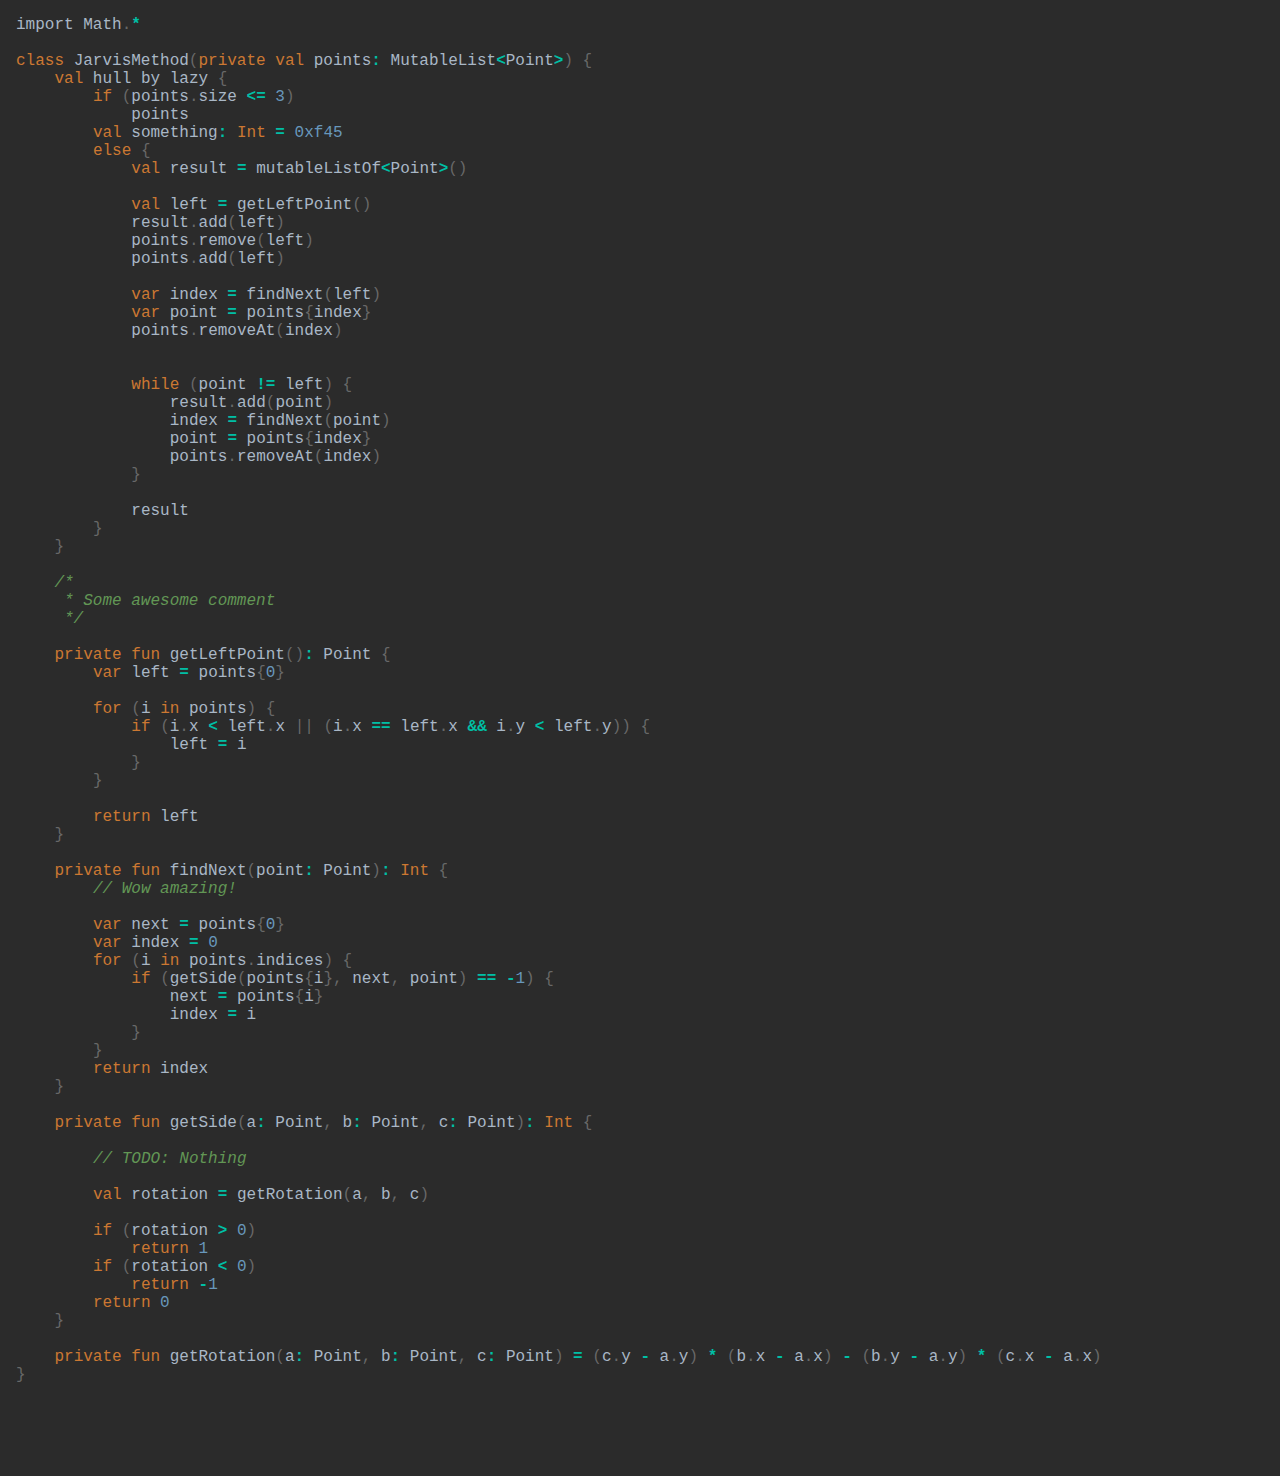
==== Lab 1/src/main/resources/index.html @ a45c6728 "Update html builder" ====
<html xmlns="http://www.w3.org/1999/xhtml"><head><title>Reporting Page</title><link rel="stylesheet" href="style.css"></link></head><body><span class="identifier">import</span><span class="whitespace"> </span><span class="identifier">Math</span><span class="separator">.</span><span class="operator">*</span><span class="whitespace">
</span><span class="whitespace">
</span><span class="keyword">class</span><span class="whitespace"> </span><span class="identifier">JarvisMethod</span><span class="separator">(</span><span class="keyword">private</span><span class="whitespace"> </span><span class="keyword">val</span><span class="whitespace"> </span><span class="identifier">points</span><span class="operator">:</span><span class="whitespace"> </span><span class="identifier">MutableList</span><span class="operator"><</span><span class="identifier">Point</span><span class="operator">></span><span class="separator">)</span><span class="whitespace"> </span><span class="separator">{</span><span class="whitespace">
</span><span class="whitespace"> </span><span class="whitespace"> </span><span class="whitespace"> </span><span class="whitespace"> </span><span class="keyword">val</span><span class="whitespace"> </span><span class="identifier">hull</span><span class="whitespace"> </span><span class="identifier">by</span><span class="whitespace"> </span><span class="identifier">lazy</span><span class="whitespace"> </span><span class="separator">{</span><span class="whitespace">
</span><span class="whitespace"> </span><span class="whitespace"> </span><span class="whitespace"> </span><span class="whitespace"> </span><span class="whitespace"> </span><span class="whitespace"> </span><span class="whitespace"> </span><span class="whitespace"> </span><span class="keyword">if</span><span class="whitespace"> </span><span class="separator">(</span><span class="identifier">points</span><span class="separator">.</span><span class="identifier">size</span><span class="whitespace"> </span><span class="operator"><=</span><span class="whitespace"> </span><span class="int_literal">3</span><span class="separator">)</span><span class="whitespace">
</span><span class="whitespace"> </span><span class="whitespace"> </span><span class="whitespace"> </span><span class="whitespace"> </span><span class="whitespace"> </span><span class="whitespace"> </span><span class="whitespace"> </span><span class="whitespace"> </span><span class="whitespace"> </span><span class="whitespace"> </span><span class="whitespace"> </span><span class="whitespace"> </span><span class="identifier">points</span><span class="whitespace">
</span><span class="whitespace"> </span><span class="whitespace"> </span><span class="whitespace"> </span><span class="whitespace"> </span><span class="whitespace"> </span><span class="whitespace"> </span><span class="whitespace"> </span><span class="whitespace"> </span><span class="keyword">val</span><span class="whitespace"> </span><span class="identifier">something</span><span class="operator">:</span><span class="whitespace"> </span><span class="keyword">Int</span><span class="whitespace"> </span><span class="operator">=</span><span class="whitespace"> </span><span class="int_literal">0xf45</span><span class="whitespace">
</span><span class="whitespace"> </span><span class="whitespace"> </span><span class="whitespace"> </span><span class="whitespace"> </span><span class="whitespace"> </span><span class="whitespace"> </span><span class="whitespace"> </span><span class="whitespace"> </span><span class="keyword">else</span><span class="whitespace"> </span><span class="separator">{</span><span class="whitespace">
</span><span class="whitespace"> </span><span class="whitespace"> </span><span class="whitespace"> </span><span class="whitespace"> </span><span class="whitespace"> </span><span class="whitespace"> </span><span class="whitespace"> </span><span class="whitespace"> </span><span class="whitespace"> </span><span class="whitespace"> </span><span class="whitespace"> </span><span class="whitespace"> </span><span class="keyword">val</span><span class="whitespace"> </span><span class="identifier">result</span><span class="whitespace"> </span><span class="operator">=</span><span class="whitespace"> </span><span class="identifier">mutableListOf</span><span class="operator"><</span><span class="identifier">Point</span><span class="operator">></span><span class="separator">(</span><span class="separator">)</span><span class="whitespace">
</span><span class="whitespace">
</span><span class="whitespace"> </span><span class="whitespace"> </span><span class="whitespace"> </span><span class="whitespace"> </span><span class="whitespace"> </span><span class="whitespace"> </span><span class="whitespace"> </span><span class="whitespace"> </span><span class="whitespace"> </span><span class="whitespace"> </span><span class="whitespace"> </span><span class="whitespace"> </span><span class="keyword">val</span><span class="whitespace"> </span><span class="identifier">left</span><span class="whitespace"> </span><span class="operator">=</span><span class="whitespace"> </span><span class="identifier">getLeftPoint</span><span class="separator">(</span><span class="separator">)</span><span class="whitespace">
</span><span class="whitespace"> </span><span class="whitespace"> </span><span class="whitespace"> </span><span class="whitespace"> </span><span class="whitespace"> </span><span class="whitespace"> </span><span class="whitespace"> </span><span class="whitespace"> </span><span class="whitespace"> </span><span class="whitespace"> </span><span class="whitespace"> </span><span class="whitespace"> </span><span class="identifier">result</span><span class="separator">.</span><span class="identifier">add</span><span class="separator">(</span><span class="identifier">left</span><span class="separator">)</span><span class="whitespace">
</span><span class="whitespace"> </span><span class="whitespace"> </span><span class="whitespace"> </span><span class="whitespace"> </span><span class="whitespace"> </span><span class="whitespace"> </span><span class="whitespace"> </span><span class="whitespace"> </span><span class="whitespace"> </span><span class="whitespace"> </span><span class="whitespace"> </span><span class="whitespace"> </span><span class="identifier">points</span><span class="separator">.</span><span class="identifier">remove</span><span class="separator">(</span><span class="identifier">left</span><span class="separator">)</span><span class="whitespace">
</span><span class="whitespace"> </span><span class="whitespace"> </span><span class="whitespace"> </span><span class="whitespace"> </span><span class="whitespace"> </span><span class="whitespace"> </span><span class="whitespace"> </span><span class="whitespace"> </span><span class="whitespace"> </span><span class="whitespace"> </span><span class="whitespace"> </span><span class="whitespace"> </span><span class="identifier">points</span><span class="separator">.</span><span class="identifier">add</span><span class="separator">(</span><span class="identifier">left</span><span class="separator">)</span><span class="whitespace">
</span><span class="whitespace">
</span><span class="whitespace"> </span><span class="whitespace"> </span><span class="whitespace"> </span><span class="whitespace"> </span><span class="whitespace"> </span><span class="whitespace"> </span><span class="whitespace"> </span><span class="whitespace"> </span><span class="whitespace"> </span><span class="whitespace"> </span><span class="whitespace"> </span><span class="whitespace"> </span><span class="keyword">var</span><span class="whitespace"> </span><span class="identifier">index</span><span class="whitespace"> </span><span class="operator">=</span><span class="whitespace"> </span><span class="identifier">findNext</span><span class="separator">(</span><span class="identifier">left</span><span class="separator">)</span><span class="whitespace">
</span><span class="whitespace"> </span><span class="whitespace"> </span><span class="whitespace"> </span><span class="whitespace"> </span><span class="whitespace"> </span><span class="whitespace"> </span><span class="whitespace"> </span><span class="whitespace"> </span><span class="whitespace"> </span><span class="whitespace"> </span><span class="whitespace"> </span><span class="whitespace"> </span><span class="keyword">var</span><span class="whitespace"> </span><span class="identifier">point</span><span class="whitespace"> </span><span class="operator">=</span><span class="whitespace"> </span><span class="identifier">points</span><span class="separator">{</span><span class="identifier">index</span><span class="separator">}</span><span class="whitespace">
</span><span class="whitespace"> </span><span class="whitespace"> </span><span class="whitespace"> </span><span class="whitespace"> </span><span class="whitespace"> </span><span class="whitespace"> </span><span class="whitespace"> </span><span class="whitespace"> </span><span class="whitespace"> </span><span class="whitespace"> </span><span class="whitespace"> </span><span class="whitespace"> </span><span class="identifier">points</span><span class="separator">.</span><span class="identifier">removeAt</span><span class="separator">(</span><span class="identifier">index</span><span class="separator">)</span><span class="whitespace">
</span><span class="whitespace">
</span><span class="whitespace">
</span><span class="whitespace"> </span><span class="whitespace"> </span><span class="whitespace"> </span><span class="whitespace"> </span><span class="whitespace"> </span><span class="whitespace"> </span><span class="whitespace"> </span><span class="whitespace"> </span><span class="whitespace"> </span><span class="whitespace"> </span><span class="whitespace"> </span><span class="whitespace"> </span><span class="keyword">while</span><span class="whitespace"> </span><span class="separator">(</span><span class="identifier">point</span><span class="whitespace"> </span><span class="operator">!=</span><span class="whitespace"> </span><span class="identifier">left</span><span class="separator">)</span><span class="whitespace"> </span><span class="separator">{</span><span class="whitespace">
</span><span class="whitespace"> </span><span class="whitespace"> </span><span class="whitespace"> </span><span class="whitespace"> </span><span class="whitespace"> </span><span class="whitespace"> </span><span class="whitespace"> </span><span class="whitespace"> </span><span class="whitespace"> </span><span class="whitespace"> </span><span class="whitespace"> </span><span class="whitespace"> </span><span class="whitespace"> </span><span class="whitespace"> </span><span class="whitespace"> </span><span class="whitespace"> </span><span class="identifier">result</span><span class="separator">.</span><span class="identifier">add</span><span class="separator">(</span><span class="identifier">point</span><span class="separator">)</span><span class="whitespace">
</span><span class="whitespace"> </span><span class="whitespace"> </span><span class="whitespace"> </span><span class="whitespace"> </span><span class="whitespace"> </span><span class="whitespace"> </span><span class="whitespace"> </span><span class="whitespace"> </span><span class="whitespace"> </span><span class="whitespace"> </span><span class="whitespace"> </span><span class="whitespace"> </span><span class="whitespace"> </span><span class="whitespace"> </span><span class="whitespace"> </span><span class="whitespace"> </span><span class="identifier">index</span><span class="whitespace"> </span><span class="operator">=</span><span class="whitespace"> </span><span class="identifier">findNext</span><span class="separator">(</span><span class="identifier">point</span><span class="separator">)</span><span class="whitespace">
</span><span class="whitespace"> </span><span class="whitespace"> </span><span class="whitespace"> </span><span class="whitespace"> </span><span class="whitespace"> </span><span class="whitespace"> </span><span class="whitespace"> </span><span class="whitespace"> </span><span class="whitespace"> </span><span class="whitespace"> </span><span class="whitespace"> </span><span class="whitespace"> </span><span class="whitespace"> </span><span class="whitespace"> </span><span class="whitespace"> </span><span class="whitespace"> </span><span class="identifier">point</span><span class="whitespace"> </span><span class="operator">=</span><span class="whitespace"> </span><span class="identifier">points</span><span class="separator">{</span><span class="identifier">index</span><span class="separator">}</span><span class="whitespace">
</span><span class="whitespace"> </span><span class="whitespace"> </span><span class="whitespace"> </span><span class="whitespace"> </span><span class="whitespace"> </span><span class="whitespace"> </span><span class="whitespace"> </span><span class="whitespace"> </span><span class="whitespace"> </span><span class="whitespace"> </span><span class="whitespace"> </span><span class="whitespace"> </span><span class="whitespace"> </span><span class="whitespace"> </span><span class="whitespace"> </span><span class="whitespace"> </span><span class="identifier">points</span><span class="separator">.</span><span class="identifier">removeAt</span><span class="separator">(</span><span class="identifier">index</span><span class="separator">)</span><span class="whitespace">
</span><span class="whitespace"> </span><span class="whitespace"> </span><span class="whitespace"> </span><span class="whitespace"> </span><span class="whitespace"> </span><span class="whitespace"> </span><span class="whitespace"> </span><span class="whitespace"> </span><span class="whitespace"> </span><span class="whitespace"> </span><span class="whitespace"> </span><span class="whitespace"> </span><span class="separator">}</span><span class="whitespace">
</span><span class="whitespace">
</span><span class="whitespace"> </span><span class="whitespace"> </span><span class="whitespace"> </span><span class="whitespace"> </span><span class="whitespace"> </span><span class="whitespace"> </span><span class="whitespace"> </span><span class="whitespace"> </span><span class="whitespace"> </span><span class="whitespace"> </span><span class="whitespace"> </span><span class="whitespace"> </span><span class="identifier">result</span><span class="whitespace">
</span><span class="whitespace"> </span><span class="whitespace"> </span><span class="whitespace"> </span><span class="whitespace"> </span><span class="whitespace"> </span><span class="whitespace"> </span><span class="whitespace"> </span><span class="whitespace"> </span><span class="separator">}</span><span class="whitespace">
</span><span class="whitespace"> </span><span class="whitespace"> </span><span class="whitespace"> </span><span class="whitespace"> </span><span class="separator">}</span><span class="whitespace">
</span><span class="whitespace">
</span><span class="whitespace"> </span><span class="whitespace"> </span><span class="whitespace"> </span><span class="whitespace"> </span><span class="comment">/*
     * Some awesome comment
     */</span><span class="whitespace">
</span><span class="whitespace">
</span><span class="whitespace"> </span><span class="whitespace"> </span><span class="whitespace"> </span><span class="whitespace"> </span><span class="keyword">private</span><span class="whitespace"> </span><span class="keyword">fun</span><span class="whitespace"> </span><span class="identifier">getLeftPoint</span><span class="separator">(</span><span class="separator">)</span><span class="operator">:</span><span class="whitespace"> </span><span class="identifier">Point</span><span class="whitespace"> </span><span class="separator">{</span><span class="whitespace">
</span><span class="whitespace"> </span><span class="whitespace"> </span><span class="whitespace"> </span><span class="whitespace"> </span><span class="whitespace"> </span><span class="whitespace"> </span><span class="whitespace"> </span><span class="whitespace"> </span><span class="keyword">var</span><span class="whitespace"> </span><span class="identifier">left</span><span class="whitespace"> </span><span class="operator">=</span><span class="whitespace"> </span><span class="identifier">points</span><span class="separator">{</span><span class="int_literal">0</span><span class="separator">}</span><span class="whitespace">
</span><span class="whitespace">
</span><span class="whitespace"> </span><span class="whitespace"> </span><span class="whitespace"> </span><span class="whitespace"> </span><span class="whitespace"> </span><span class="whitespace"> </span><span class="whitespace"> </span><span class="whitespace"> </span><span class="keyword">for</span><span class="whitespace"> </span><span class="separator">(</span><span class="identifier">i</span><span class="whitespace"> </span><span class="keyword">in</span><span class="whitespace"> </span><span class="identifier">points</span><span class="separator">)</span><span class="whitespace"> </span><span class="separator">{</span><span class="whitespace">
</span><span class="whitespace"> </span><span class="whitespace"> </span><span class="whitespace"> </span><span class="whitespace"> </span><span class="whitespace"> </span><span class="whitespace"> </span><span class="whitespace"> </span><span class="whitespace"> </span><span class="whitespace"> </span><span class="whitespace"> </span><span class="whitespace"> </span><span class="whitespace"> </span><span class="keyword">if</span><span class="whitespace"> </span><span class="separator">(</span><span class="identifier">i</span><span class="separator">.</span><span class="identifier">x</span><span class="whitespace"> </span><span class="operator"><</span><span class="whitespace"> </span><span class="identifier">left</span><span class="separator">.</span><span class="identifier">x</span><span class="whitespace"> </span><span class="separator">||</span><span class="whitespace"> </span><span class="separator">(</span><span class="identifier">i</span><span class="separator">.</span><span class="identifier">x</span><span class="whitespace"> </span><span class="operator">==</span><span class="whitespace"> </span><span class="identifier">left</span><span class="separator">.</span><span class="identifier">x</span><span class="whitespace"> </span><span class="operator">&&</span><span class="whitespace"> </span><span class="identifier">i</span><span class="separator">.</span><span class="identifier">y</span><span class="whitespace"> </span><span class="operator"><</span><span class="whitespace"> </span><span class="identifier">left</span><span class="separator">.</span><span class="identifier">y</span><span class="separator">)</span><span class="separator">)</span><span class="whitespace"> </span><span class="separator">{</span><span class="whitespace">
</span><span class="whitespace"> </span><span class="whitespace"> </span><span class="whitespace"> </span><span class="whitespace"> </span><span class="whitespace"> </span><span class="whitespace"> </span><span class="whitespace"> </span><span class="whitespace"> </span><span class="whitespace"> </span><span class="whitespace"> </span><span class="whitespace"> </span><span class="whitespace"> </span><span class="whitespace"> </span><span class="whitespace"> </span><span class="whitespace"> </span><span class="whitespace"> </span><span class="identifier">left</span><span class="whitespace"> </span><span class="operator">=</span><span class="whitespace"> </span><span class="identifier">i</span><span class="whitespace">
</span><span class="whitespace"> </span><span class="whitespace"> </span><span class="whitespace"> </span><span class="whitespace"> </span><span class="whitespace"> </span><span class="whitespace"> </span><span class="whitespace"> </span><span class="whitespace"> </span><span class="whitespace"> </span><span class="whitespace"> </span><span class="whitespace"> </span><span class="whitespace"> </span><span class="separator">}</span><span class="whitespace">
</span><span class="whitespace"> </span><span class="whitespace"> </span><span class="whitespace"> </span><span class="whitespace"> </span><span class="whitespace"> </span><span class="whitespace"> </span><span class="whitespace"> </span><span class="whitespace"> </span><span class="separator">}</span><span class="whitespace">
</span><span class="whitespace">
</span><span class="whitespace"> </span><span class="whitespace"> </span><span class="whitespace"> </span><span class="whitespace"> </span><span class="whitespace"> </span><span class="whitespace"> </span><span class="whitespace"> </span><span class="whitespace"> </span><span class="keyword">return</span><span class="whitespace"> </span><span class="identifier">left</span><span class="whitespace">
</span><span class="whitespace"> </span><span class="whitespace"> </span><span class="whitespace"> </span><span class="whitespace"> </span><span class="separator">}</span><span class="whitespace">
</span><span class="whitespace">
</span><span class="whitespace"> </span><span class="whitespace"> </span><span class="whitespace"> </span><span class="whitespace"> </span><span class="keyword">private</span><span class="whitespace"> </span><span class="keyword">fun</span><span class="whitespace"> </span><span class="identifier">findNext</span><span class="separator">(</span><span class="identifier">point</span><span class="operator">:</span><span class="whitespace"> </span><span class="identifier">Point</span><span class="separator">)</span><span class="operator">:</span><span class="whitespace"> </span><span class="keyword">Int</span><span class="whitespace"> </span><span class="separator">{</span><span class="whitespace">
</span><span class="whitespace"> </span><span class="whitespace"> </span><span class="whitespace"> </span><span class="whitespace"> </span><span class="whitespace"> </span><span class="whitespace"> </span><span class="whitespace"> </span><span class="whitespace"> </span><span class="comment">// Wow amazing!</span><span class="whitespace">
</span><span class="whitespace">
</span><span class="whitespace"> </span><span class="whitespace"> </span><span class="whitespace"> </span><span class="whitespace"> </span><span class="whitespace"> </span><span class="whitespace"> </span><span class="whitespace"> </span><span class="whitespace"> </span><span class="keyword">var</span><span class="whitespace"> </span><span class="identifier">next</span><span class="whitespace"> </span><span class="operator">=</span><span class="whitespace"> </span><span class="identifier">points</span><span class="separator">{</span><span class="int_literal">0</span><span class="separator">}</span><span class="whitespace">
</span><span class="whitespace"> </span><span class="whitespace"> </span><span class="whitespace"> </span><span class="whitespace"> </span><span class="whitespace"> </span><span class="whitespace"> </span><span class="whitespace"> </span><span class="whitespace"> </span><span class="keyword">var</span><span class="whitespace"> </span><span class="identifier">index</span><span class="whitespace"> </span><span class="operator">=</span><span class="whitespace"> </span><span class="int_literal">0</span><span class="whitespace">
</span><span class="whitespace"> </span><span class="whitespace"> </span><span class="whitespace"> </span><span class="whitespace"> </span><span class="whitespace"> </span><span class="whitespace"> </span><span class="whitespace"> </span><span class="whitespace"> </span><span class="keyword">for</span><span class="whitespace"> </span><span class="separator">(</span><span class="identifier">i</span><span class="whitespace"> </span><span class="keyword">in</span><span class="whitespace"> </span><span class="identifier">points</span><span class="separator">.</span><span class="identifier">indices</span><span class="separator">)</span><span class="whitespace"> </span><span class="separator">{</span><span class="whitespace">
</span><span class="whitespace"> </span><span class="whitespace"> </span><span class="whitespace"> </span><span class="whitespace"> </span><span class="whitespace"> </span><span class="whitespace"> </span><span class="whitespace"> </span><span class="whitespace"> </span><span class="whitespace"> </span><span class="whitespace"> </span><span class="whitespace"> </span><span class="whitespace"> </span><span class="keyword">if</span><span class="whitespace"> </span><span class="separator">(</span><span class="identifier">getSide</span><span class="separator">(</span><span class="identifier">points</span><span class="separator">{</span><span class="identifier">i</span><span class="separator">}</span><span class="separator">,</span><span class="whitespace"> </span><span class="identifier">next</span><span class="separator">,</span><span class="whitespace"> </span><span class="identifier">point</span><span class="separator">)</span><span class="whitespace"> </span><span class="operator">==</span><span class="whitespace"> </span><span class="operator">-</span><span class="int_literal">1</span><span class="separator">)</span><span class="whitespace"> </span><span class="separator">{</span><span class="whitespace">
</span><span class="whitespace"> </span><span class="whitespace"> </span><span class="whitespace"> </span><span class="whitespace"> </span><span class="whitespace"> </span><span class="whitespace"> </span><span class="whitespace"> </span><span class="whitespace"> </span><span class="whitespace"> </span><span class="whitespace"> </span><span class="whitespace"> </span><span class="whitespace"> </span><span class="whitespace"> </span><span class="whitespace"> </span><span class="whitespace"> </span><span class="whitespace"> </span><span class="identifier">next</span><span class="whitespace"> </span><span class="operator">=</span><span class="whitespace"> </span><span class="identifier">points</span><span class="separator">{</span><span class="identifier">i</span><span class="separator">}</span><span class="whitespace">
</span><span class="whitespace"> </span><span class="whitespace"> </span><span class="whitespace"> </span><span class="whitespace"> </span><span class="whitespace"> </span><span class="whitespace"> </span><span class="whitespace"> </span><span class="whitespace"> </span><span class="whitespace"> </span><span class="whitespace"> </span><span class="whitespace"> </span><span class="whitespace"> </span><span class="whitespace"> </span><span class="whitespace"> </span><span class="whitespace"> </span><span class="whitespace"> </span><span class="identifier">index</span><span class="whitespace"> </span><span class="operator">=</span><span class="whitespace"> </span><span class="identifier">i</span><span class="whitespace">
</span><span class="whitespace"> </span><span class="whitespace"> </span><span class="whitespace"> </span><span class="whitespace"> </span><span class="whitespace"> </span><span class="whitespace"> </span><span class="whitespace"> </span><span class="whitespace"> </span><span class="whitespace"> </span><span class="whitespace"> </span><span class="whitespace"> </span><span class="whitespace"> </span><span class="separator">}</span><span class="whitespace">
</span><span class="whitespace"> </span><span class="whitespace"> </span><span class="whitespace"> </span><span class="whitespace"> </span><span class="whitespace"> </span><span class="whitespace"> </span><span class="whitespace"> </span><span class="whitespace"> </span><span class="separator">}</span><span class="whitespace">
</span><span class="whitespace"> </span><span class="whitespace"> </span><span class="whitespace"> </span><span class="whitespace"> </span><span class="whitespace"> </span><span class="whitespace"> </span><span class="whitespace"> </span><span class="whitespace"> </span><span class="keyword">return</span><span class="whitespace"> </span><span class="identifier">index</span><span class="whitespace">
</span><span class="whitespace"> </span><span class="whitespace"> </span><span class="whitespace"> </span><span class="whitespace"> </span><span class="separator">}</span><span class="whitespace">
</span><span class="whitespace">
</span><span class="whitespace"> </span><span class="whitespace"> </span><span class="whitespace"> </span><span class="whitespace"> </span><span class="keyword">private</span><span class="whitespace"> </span><span class="keyword">fun</span><span class="whitespace"> </span><span class="identifier">getSide</span><span class="separator">(</span><span class="identifier">a</span><span class="operator">:</span><span class="whitespace"> </span><span class="identifier">Point</span><span class="separator">,</span><span class="whitespace"> </span><span class="identifier">b</span><span class="operator">:</span><span class="whitespace"> </span><span class="identifier">Point</span><span class="separator">,</span><span class="whitespace"> </span><span class="identifier">c</span><span class="operator">:</span><span class="whitespace"> </span><span class="identifier">Point</span><span class="separator">)</span><span class="operator">:</span><span class="whitespace"> </span><span class="keyword">Int</span><span class="whitespace"> </span><span class="separator">{</span><span class="whitespace">
</span><span class="whitespace">
</span><span class="whitespace"> </span><span class="whitespace"> </span><span class="whitespace"> </span><span class="whitespace"> </span><span class="whitespace"> </span><span class="whitespace"> </span><span class="whitespace"> </span><span class="whitespace"> </span><span class="comment">// TODO: Nothing</span><span class="whitespace">
</span><span class="whitespace">
</span><span class="whitespace"> </span><span class="whitespace"> </span><span class="whitespace"> </span><span class="whitespace"> </span><span class="whitespace"> </span><span class="whitespace"> </span><span class="whitespace"> </span><span class="whitespace"> </span><span class="keyword">val</span><span class="whitespace"> </span><span class="identifier">rotation</span><span class="whitespace"> </span><span class="operator">=</span><span class="whitespace"> </span><span class="identifier">getRotation</span><span class="separator">(</span><span class="identifier">a</span><span class="separator">,</span><span class="whitespace"> </span><span class="identifier">b</span><span class="separator">,</span><span class="whitespace"> </span><span class="identifier">c</span><span class="separator">)</span><span class="whitespace">
</span><span class="whitespace">
</span><span class="whitespace"> </span><span class="whitespace"> </span><span class="whitespace"> </span><span class="whitespace"> </span><span class="whitespace"> </span><span class="whitespace"> </span><span class="whitespace"> </span><span class="whitespace"> </span><span class="keyword">if</span><span class="whitespace"> </span><span class="separator">(</span><span class="identifier">rotation</span><span class="whitespace"> </span><span class="operator">></span><span class="whitespace"> </span><span class="int_literal">0</span><span class="separator">)</span><span class="whitespace">
</span><span class="whitespace"> </span><span class="whitespace"> </span><span class="whitespace"> </span><span class="whitespace"> </span><span class="whitespace"> </span><span class="whitespace"> </span><span class="whitespace"> </span><span class="whitespace"> </span><span class="whitespace"> </span><span class="whitespace"> </span><span class="whitespace"> </span><span class="whitespace"> </span><span class="keyword">return</span><span class="whitespace"> </span><span class="int_literal">1</span><span class="whitespace">
</span><span class="whitespace"> </span><span class="whitespace"> </span><span class="whitespace"> </span><span class="whitespace"> </span><span class="whitespace"> </span><span class="whitespace"> </span><span class="whitespace"> </span><span class="whitespace"> </span><span class="keyword">if</span><span class="whitespace"> </span><span class="separator">(</span><span class="identifier">rotation</span><span class="whitespace"> </span><span class="operator"><</span><span class="whitespace"> </span><span class="int_literal">0</span><span class="separator">)</span><span class="whitespace">
</span><span class="whitespace"> </span><span class="whitespace"> </span><span class="whitespace"> </span><span class="whitespace"> </span><span class="whitespace"> </span><span class="whitespace"> </span><span class="whitespace"> </span><span class="whitespace"> </span><span class="whitespace"> </span><span class="whitespace"> </span><span class="whitespace"> </span><span class="whitespace"> </span><span class="keyword">return</span><span class="whitespace"> </span><span class="operator">-</span><span class="int_literal">1</span><span class="whitespace">
</span><span class="whitespace"> </span><span class="whitespace"> </span><span class="whitespace"> </span><span class="whitespace"> </span><span class="whitespace"> </span><span class="whitespace"> </span><span class="whitespace"> </span><span class="whitespace"> </span><span class="keyword">return</span><span class="whitespace"> </span><span class="int_literal">0</span><span class="whitespace">
</span><span class="whitespace"> </span><span class="whitespace"> </span><span class="whitespace"> </span><span class="whitespace"> </span><span class="separator">}</span><span class="whitespace">
</span><span class="whitespace">
</span><span class="whitespace"> </span><span class="whitespace"> </span><span class="whitespace"> </span><span class="whitespace"> </span><span class="keyword">private</span><span class="whitespace"> </span><span class="keyword">fun</span><span class="whitespace"> </span><span class="identifier">getRotation</span><span class="separator">(</span><span class="identifier">a</span><span class="operator">:</span><span class="whitespace"> </span><span class="identifier">Point</span><span class="separator">,</span><span class="whitespace"> </span><span class="identifier">b</span><span class="operator">:</span><span class="whitespace"> </span><span class="identifier">Point</span><span class="separator">,</span><span class="whitespace"> </span><span class="identifier">c</span><span class="operator">:</span><span class="whitespace"> </span><span class="identifier">Point</span><span class="separator">)</span><span class="whitespace"> </span><span class="operator">=</span><span class="whitespace"> </span><span class="separator">(</span><span class="identifier">c</span><span class="separator">.</span><span class="identifier">y</span><span class="whitespace"> </span><span class="operator">-</span><span class="whitespace"> </span><span class="identifier">a</span><span class="separator">.</span><span class="identifier">y</span><span class="separator">)</span><span class="whitespace"> </span><span class="operator">*</span><span class="whitespace"> </span><span class="separator">(</span><span class="identifier">b</span><span class="separator">.</span><span class="identifier">x</span><span class="whitespace"> </span><span class="operator">-</span><span class="whitespace"> </span><span class="identifier">a</span><span class="separator">.</span><span class="identifier">x</span><span class="separator">)</span><span class="whitespace"> </span><span class="operator">-</span><span class="whitespace"> </span><span class="separator">(</span><span class="identifier">b</span><span class="separator">.</span><span class="identifier">y</span><span class="whitespace"> </span><span class="operator">-</span><span class="whitespace"> </span><span class="identifier">a</span><span class="separator">.</span><span class="identifier">y</span><span class="separator">)</span><span class="whitespace"> </span><span class="operator">*</span><span class="whitespace"> </span><span class="separator">(</span><span class="identifier">c</span><span class="separator">.</span><span class="identifier">x</span><span class="whitespace"> </span><span class="operator">-</span><span class="whitespace"> </span><span class="identifier">a</span><span class="separator">.</span><span class="identifier">x</span><span class="separator">)</span><span class="whitespace">
</span><span class="separator">}</span><span class="whitespace"> </span></body></html>
---- Lab 1/src/main/resources/style.css ----
body {
    margin: 0;
    background-color: #2B2B2B;
    font-family: "JetBrains Mono", monospace;
    white-space: pre-wrap;
    padding: 16px;
}

.comment {
    color: #629755;
    font-style: italic;
}

.identifier {
    color: #A9B7C6;
}

.operator {
    color: #00BFA5;
    font-weight: bold;
}

.separator {
    color: rgba(158, 158, 158, 0.54);
}

.int_literal, .float_literal, .char_literal, .string_literal, .boolean_literal, .null_literal {
    color: #6897BB;
}

.keyword {
    color: #CC7832;
}

.error {
    color: red;
    text-decoration: underline;
}
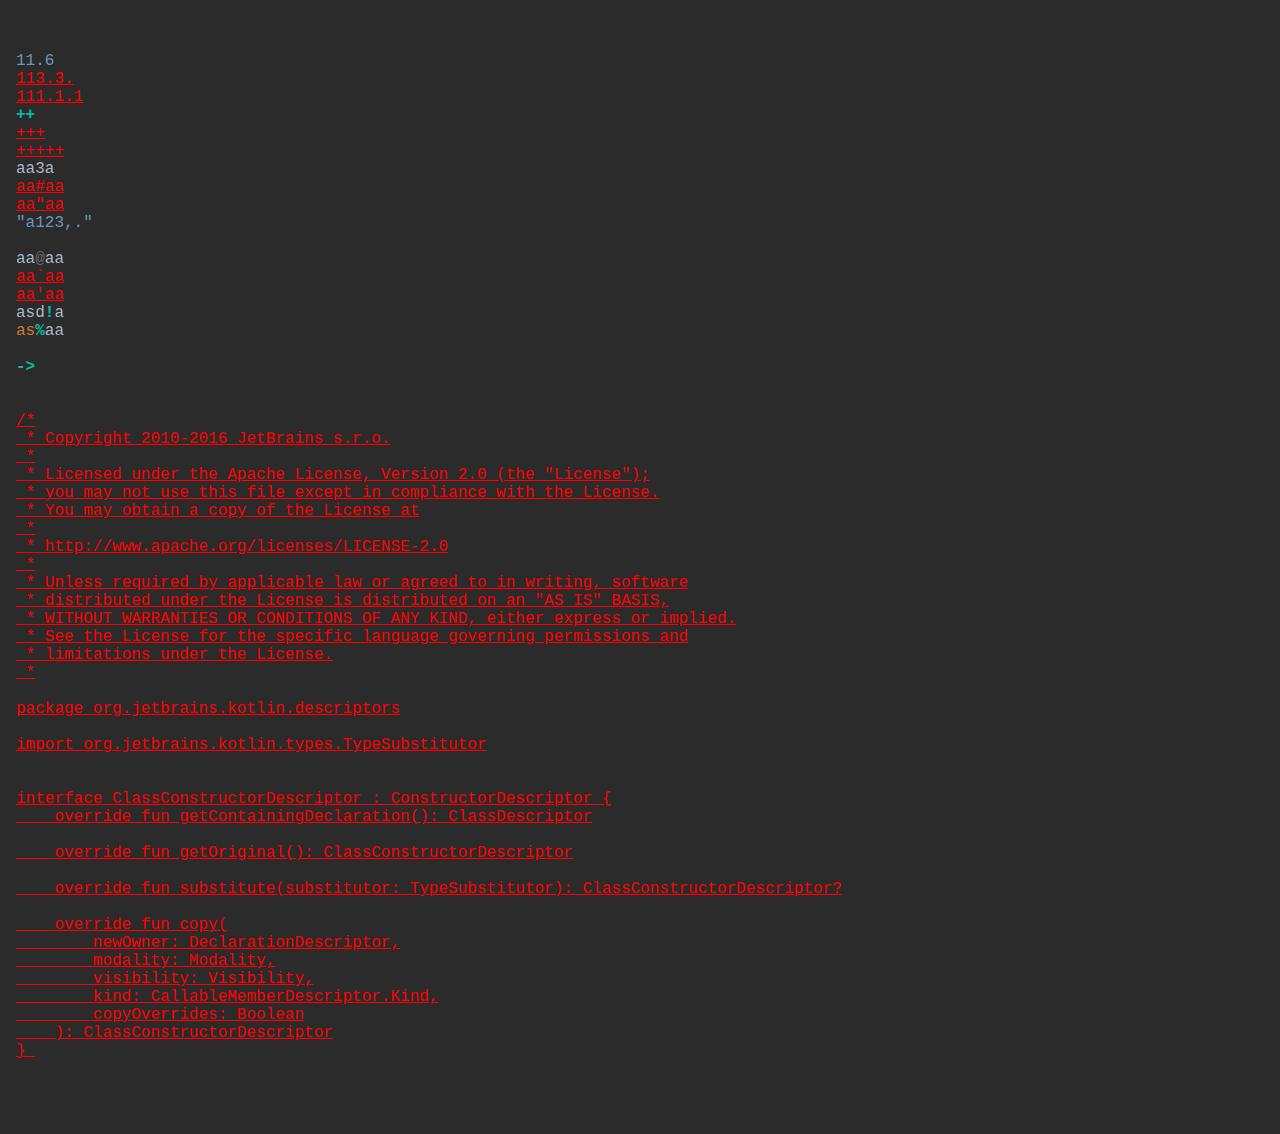
==== commit 21b4f594: "Fix issues" ====
--- a/Lab 1/src/main/resources/index.html
+++ b/Lab 1/src/main/resources/index.html
@@ -1,76 +1,58 @@
-<html xmlns="http://www.w3.org/1999/xhtml"><head><title>Reporting Page</title><link rel="stylesheet" href="style.css"></link></head><body><span class="identifier">import</span><span class="whitespace"> </span><span class="identifier">Math</span><span class="separator">.</span><span class="operator">*</span><span class="whitespace">
+<html xmlns="http://www.w3.org/1999/xhtml"><head><title>Reporting Page</title><link rel="stylesheet" href="style.css"></link><meta charset='UTF-8'></head><body><span class="whitespace">
 </span><span class="whitespace">
-</span><span class="keyword">class</span><span class="whitespace"> </span><span class="identifier">JarvisMethod</span><span class="separator">(</span><span class="keyword">private</span><span class="whitespace"> </span><span class="keyword">val</span><span class="whitespace"> </span><span class="identifier">points</span><span class="operator">:</span><span class="whitespace"> </span><span class="identifier">MutableList</span><span class="operator"><</span><span class="identifier">Point</span><span class="operator">></span><span class="separator">)</span><span class="whitespace"> </span><span class="separator">{</span><span class="whitespace">
-</span><span class="whitespace"> </span><span class="whitespace"> </span><span class="whitespace"> </span><span class="whitespace"> </span><span class="keyword">val</span><span class="whitespace"> </span><span class="identifier">hull</span><span class="whitespace"> </span><span class="identifier">by</span><span class="whitespace"> </span><span class="identifier">lazy</span><span class="whitespace"> </span><span class="separator">{</span><span class="whitespace">
-</span><span class="whitespace"> </span><span class="whitespace"> </span><span class="whitespace"> </span><span class="whitespace"> </span><span class="whitespace"> </span><span class="whitespace"> </span><span class="whitespace"> </span><span class="whitespace"> </span><span class="keyword">if</span><span class="whitespace"> </span><span class="separator">(</span><span class="identifier">points</span><span class="separator">.</span><span class="identifier">size</span><span class="whitespace"> </span><span class="operator"><=</span><span class="whitespace"> </span><span class="int_literal">3</span><span class="separator">)</span><span class="whitespace">
-</span><span class="whitespace"> </span><span class="whitespace"> </span><span class="whitespace"> </span><span class="whitespace"> </span><span class="whitespace"> </span><span class="whitespace"> </span><span class="whitespace"> </span><span class="whitespace"> </span><span class="whitespace"> </span><span class="whitespace"> </span><span class="whitespace"> </span><span class="whitespace"> </span><span class="identifier">points</span><span class="whitespace">
-</span><span class="whitespace"> </span><span class="whitespace"> </span><span class="whitespace"> </span><span class="whitespace"> </span><span class="whitespace"> </span><span class="whitespace"> </span><span class="whitespace"> </span><span class="whitespace"> </span><span class="keyword">val</span><span class="whitespace"> </span><span class="identifier">something</span><span class="operator">:</span><span class="whitespace"> </span><span class="keyword">Int</span><span class="whitespace"> </span><span class="operator">=</span><span class="whitespace"> </span><span class="int_literal">0xf45</span><span class="whitespace">
-</span><span class="whitespace"> </span><span class="whitespace"> </span><span class="whitespace"> </span><span class="whitespace"> </span><span class="whitespace"> </span><span class="whitespace"> </span><span class="whitespace"> </span><span class="whitespace"> </span><span class="keyword">else</span><span class="whitespace"> </span><span class="separator">{</span><span class="whitespace">
-</span><span class="whitespace"> </span><span class="whitespace"> </span><span class="whitespace"> </span><span class="whitespace"> </span><span class="whitespace"> </span><span class="whitespace"> </span><span class="whitespace"> </span><span class="whitespace"> </span><span class="whitespace"> </span><span class="whitespace"> </span><span class="whitespace"> </span><span class="whitespace"> </span><span class="keyword">val</span><span class="whitespace"> </span><span class="identifier">result</span><span class="whitespace"> </span><span class="operator">=</span><span class="whitespace"> </span><span class="identifier">mutableListOf</span><span class="operator"><</span><span class="identifier">Point</span><span class="operator">></span><span class="separator">(</span><span class="separator">)</span><span class="whitespace">
+</span><span class="float_literal">11.6</span><span class="whitespace">
+</span><span class="error">113.3.</span><span class="whitespace">
+</span><span class="error">111.1.1</span><span class="whitespace">
+</span><span class="operator">++</span><span class="whitespace">
+</span><span class="error">+++</span><span class="whitespace">
+</span><span class="error">+++++</span><span class="whitespace">
+</span><span class="identifier">aa3a</span><span class="whitespace">
+</span><span class="error">aa#aa</span><span class="whitespace">
+</span><span class="error">aa"aa</span><span class="whitespace">
+</span><span class="string_literal">"a123,."</span><span class="whitespace">
 </span><span class="whitespace">
-</span><span class="whitespace"> </span><span class="whitespace"> </span><span class="whitespace"> </span><span class="whitespace"> </span><span class="whitespace"> </span><span class="whitespace"> </span><span class="whitespace"> </span><span class="whitespace"> </span><span class="whitespace"> </span><span class="whitespace"> </span><span class="whitespace"> </span><span class="whitespace"> </span><span class="keyword">val</span><span class="whitespace"> </span><span class="identifier">left</span><span class="whitespace"> </span><span class="operator">=</span><span class="whitespace"> </span><span class="identifier">getLeftPoint</span><span class="separator">(</span><span class="separator">)</span><span class="whitespace">
-</span><span class="whitespace"> </span><span class="whitespace"> </span><span class="whitespace"> </span><span class="whitespace"> </span><span class="whitespace"> </span><span class="whitespace"> </span><span class="whitespace"> </span><span class="whitespace"> </span><span class="whitespace"> </span><span class="whitespace"> </span><span class="whitespace"> </span><span class="whitespace"> </span><span class="identifier">result</span><span class="separator">.</span><span class="identifier">add</span><span class="separator">(</span><span class="identifier">left</span><span class="separator">)</span><span class="whitespace">
-</span><span class="whitespace"> </span><span class="whitespace"> </span><span class="whitespace"> </span><span class="whitespace"> </span><span class="whitespace"> </span><span class="whitespace"> </span><span class="whitespace"> </span><span class="whitespace"> </span><span class="whitespace"> </span><span class="whitespace"> </span><span class="whitespace"> </span><span class="whitespace"> </span><span class="identifier">points</span><span class="separator">.</span><span class="identifier">remove</span><span class="separator">(</span><span class="identifier">left</span><span class="separator">)</span><span class="whitespace">
-</span><span class="whitespace"> </span><span class="whitespace"> </span><span class="whitespace"> </span><span class="whitespace"> </span><span class="whitespace"> </span><span class="whitespace"> </span><span class="whitespace"> </span><span class="whitespace"> </span><span class="whitespace"> </span><span class="whitespace"> </span><span class="whitespace"> </span><span class="whitespace"> </span><span class="identifier">points</span><span class="separator">.</span><span class="identifier">add</span><span class="separator">(</span><span class="identifier">left</span><span class="separator">)</span><span class="whitespace">
+</span><span class="identifier">aa</span><span class="separator">@</span><span class="identifier">aa</span><span class="whitespace">
+</span><span class="error">aa`aa</span><span class="whitespace">
+</span><span class="error">aa'aa</span><span class="whitespace">
+</span><span class="identifier">asd</span><span class="operator">!</span><span class="identifier">a</span><span class="whitespace">
+</span><span class="keyword">as</span><span class="operator">%</span><span class="identifier">aa</span><span class="whitespace">
 </span><span class="whitespace">
-</span><span class="whitespace"> </span><span class="whitespace"> </span><span class="whitespace"> </span><span class="whitespace"> </span><span class="whitespace"> </span><span class="whitespace"> </span><span class="whitespace"> </span><span class="whitespace"> </span><span class="whitespace"> </span><span class="whitespace"> </span><span class="whitespace"> </span><span class="whitespace"> </span><span class="keyword">var</span><span class="whitespace"> </span><span class="identifier">index</span><span class="whitespace"> </span><span class="operator">=</span><span class="whitespace"> </span><span class="identifier">findNext</span><span class="separator">(</span><span class="identifier">left</span><span class="separator">)</span><span class="whitespace">
-</span><span class="whitespace"> </span><span class="whitespace"> </span><span class="whitespace"> </span><span class="whitespace"> </span><span class="whitespace"> </span><span class="whitespace"> </span><span class="whitespace"> </span><span class="whitespace"> </span><span class="whitespace"> </span><span class="whitespace"> </span><span class="whitespace"> </span><span class="whitespace"> </span><span class="keyword">var</span><span class="whitespace"> </span><span class="identifier">point</span><span class="whitespace"> </span><span class="operator">=</span><span class="whitespace"> </span><span class="identifier">points</span><span class="separator">{</span><span class="identifier">index</span><span class="separator">}</span><span class="whitespace">
-</span><span class="whitespace"> </span><span class="whitespace"> </span><span class="whitespace"> </span><span class="whitespace"> </span><span class="whitespace"> </span><span class="whitespace"> </span><span class="whitespace"> </span><span class="whitespace"> </span><span class="whitespace"> </span><span class="whitespace"> </span><span class="whitespace"> </span><span class="whitespace"> </span><span class="identifier">points</span><span class="separator">.</span><span class="identifier">removeAt</span><span class="separator">(</span><span class="identifier">index</span><span class="separator">)</span><span class="whitespace">
+</span><span class="operator">-></span><span class="whitespace">
 </span><span class="whitespace">
 </span><span class="whitespace">
-</span><span class="whitespace"> </span><span class="whitespace"> </span><span class="whitespace"> </span><span class="whitespace"> </span><span class="whitespace"> </span><span class="whitespace"> </span><span class="whitespace"> </span><span class="whitespace"> </span><span class="whitespace"> </span><span class="whitespace"> </span><span class="whitespace"> </span><span class="whitespace"> </span><span class="keyword">while</span><span class="whitespace"> </span><span class="separator">(</span><span class="identifier">point</span><span class="whitespace"> </span><span class="operator">!=</span><span class="whitespace"> </span><span class="identifier">left</span><span class="separator">)</span><span class="whitespace"> </span><span class="separator">{</span><span class="whitespace">
-</span><span class="whitespace"> </span><span class="whitespace"> </span><span class="whitespace"> </span><span class="whitespace"> </span><span class="whitespace"> </span><span class="whitespace"> </span><span class="whitespace"> </span><span class="whitespace"> </span><span class="whitespace"> </span><span class="whitespace"> </span><span class="whitespace"> </span><span class="whitespace"> </span><span class="whitespace"> </span><span class="whitespace"> </span><span class="whitespace"> </span><span class="whitespace"> </span><span class="identifier">result</span><span class="separator">.</span><span class="identifier">add</span><span class="separator">(</span><span class="identifier">point</span><span class="separator">)</span><span class="whitespace">
-</span><span class="whitespace"> </span><span class="whitespace"> </span><span class="whitespace"> </span><span class="whitespace"> </span><span class="whitespace"> </span><span class="whitespace"> </span><span class="whitespace"> </span><span class="whitespace"> </span><span class="whitespace"> </span><span class="whitespace"> </span><span class="whitespace"> </span><span class="whitespace"> </span><span class="whitespace"> </span><span class="whitespace"> </span><span class="whitespace"> </span><span class="whitespace"> </span><span class="identifier">index</span><span class="whitespace"> </span><span class="operator">=</span><span class="whitespace"> </span><span class="identifier">findNext</span><span class="separator">(</span><span class="identifier">point</span><span class="separator">)</span><span class="whitespace">
-</span><span class="whitespace"> </span><span class="whitespace"> </span><span class="whitespace"> </span><span class="whitespace"> </span><span class="whitespace"> </span><span class="whitespace"> </span><span class="whitespace"> </span><span class="whitespace"> </span><span class="whitespace"> </span><span class="whitespace"> </span><span class="whitespace"> </span><span class="whitespace"> </span><span class="whitespace"> </span><span class="whitespace"> </span><span class="whitespace"> </span><span class="whitespace"> </span><span class="identifier">point</span><span class="whitespace"> </span><span class="operator">=</span><span class="whitespace"> </span><span class="identifier">points</span><span class="separator">{</span><span class="identifier">index</span><span class="separator">}</span><span class="whitespace">
-</span><span class="whitespace"> </span><span class="whitespace"> </span><span class="whitespace"> </span><span class="whitespace"> </span><span class="whitespace"> </span><span class="whitespace"> </span><span class="whitespace"> </span><span class="whitespace"> </span><span class="whitespace"> </span><span class="whitespace"> </span><span class="whitespace"> </span><span class="whitespace"> </span><span class="whitespace"> </span><span class="whitespace"> </span><span class="whitespace"> </span><span class="whitespace"> </span><span class="identifier">points</span><span class="separator">.</span><span class="identifier">removeAt</span><span class="separator">(</span><span class="identifier">index</span><span class="separator">)</span><span class="whitespace">
-</span><span class="whitespace"> </span><span class="whitespace"> </span><span class="whitespace"> </span><span class="whitespace"> </span><span class="whitespace"> </span><span class="whitespace"> </span><span class="whitespace"> </span><span class="whitespace"> </span><span class="whitespace"> </span><span class="whitespace"> </span><span class="whitespace"> </span><span class="whitespace"> </span><span class="separator">}</span><span class="whitespace">
-</span><span class="whitespace">
-</span><span class="whitespace"> </span><span class="whitespace"> </span><span class="whitespace"> </span><span class="whitespace"> </span><span class="whitespace"> </span><span class="whitespace"> </span><span class="whitespace"> </span><span class="whitespace"> </span><span class="whitespace"> </span><span class="whitespace"> </span><span class="whitespace"> </span><span class="whitespace"> </span><span class="identifier">result</span><span class="whitespace">
-</span><span class="whitespace"> </span><span class="whitespace"> </span><span class="whitespace"> </span><span class="whitespace"> </span><span class="whitespace"> </span><span class="whitespace"> </span><span class="whitespace"> </span><span class="whitespace"> </span><span class="separator">}</span><span class="whitespace">
-</span><span class="whitespace"> </span><span class="whitespace"> </span><span class="whitespace"> </span><span class="whitespace"> </span><span class="separator">}</span><span class="whitespace">
-</span><span class="whitespace">
-</span><span class="whitespace"> </span><span class="whitespace"> </span><span class="whitespace"> </span><span class="whitespace"> </span><span class="comment">/*
-     * Some awesome comment
-     */</span><span class="whitespace">
-</span><span class="whitespace">
-</span><span class="whitespace"> </span><span class="whitespace"> </span><span class="whitespace"> </span><span class="whitespace"> </span><span class="keyword">private</span><span class="whitespace"> </span><span class="keyword">fun</span><span class="whitespace"> </span><span class="identifier">getLeftPoint</span><span class="separator">(</span><span class="separator">)</span><span class="operator">:</span><span class="whitespace"> </span><span class="identifier">Point</span><span class="whitespace"> </span><span class="separator">{</span><span class="whitespace">
-</span><span class="whitespace"> </span><span class="whitespace"> </span><span class="whitespace"> </span><span class="whitespace"> </span><span class="whitespace"> </span><span class="whitespace"> </span><span class="whitespace"> </span><span class="whitespace"> </span><span class="keyword">var</span><span class="whitespace"> </span><span class="identifier">left</span><span class="whitespace"> </span><span class="operator">=</span><span class="whitespace"> </span><span class="identifier">points</span><span class="separator">{</span><span class="int_literal">0</span><span class="separator">}</span><span class="whitespace">
-</span><span class="whitespace">
-</span><span class="whitespace"> </span><span class="whitespace"> </span><span class="whitespace"> </span><span class="whitespace"> </span><span class="whitespace"> </span><span class="whitespace"> </span><span class="whitespace"> </span><span class="whitespace"> </span><span class="keyword">for</span><span class="whitespace"> </span><span class="separator">(</span><span class="identifier">i</span><span class="whitespace"> </span><span class="keyword">in</span><span class="whitespace"> </span><span class="identifier">points</span><span class="separator">)</span><span class="whitespace"> </span><span class="separator">{</span><span class="whitespace">
-</span><span class="whitespace"> </span><span class="whitespace"> </span><span class="whitespace"> </span><span class="whitespace"> </span><span class="whitespace"> </span><span class="whitespace"> </span><span class="whitespace"> </span><span class="whitespace"> </span><span class="whitespace"> </span><span class="whitespace"> </span><span class="whitespace"> </span><span class="whitespace"> </span><span class="keyword">if</span><span class="whitespace"> </span><span class="separator">(</span><span class="identifier">i</span><span class="separator">.</span><span class="identifier">x</span><span class="whitespace"> </span><span class="operator"><</span><span class="whitespace"> </span><span class="identifier">left</span><span class="separator">.</span><span class="identifier">x</span><span class="whitespace"> </span><span class="separator">||</span><span class="whitespace"> </span><span class="separator">(</span><span class="identifier">i</span><span class="separator">.</span><span class="identifier">x</span><span class="whitespace"> </span><span class="operator">==</span><span class="whitespace"> </span><span class="identifier">left</span><span class="separator">.</span><span class="identifier">x</span><span class="whitespace"> </span><span class="operator">&&</span><span class="whitespace"> </span><span class="identifier">i</span><span class="separator">.</span><span class="identifier">y</span><span class="whitespace"> </span><span class="operator"><</span><span class="whitespace"> </span><span class="identifier">left</span><span class="separator">.</span><span class="identifier">y</span><span class="separator">)</span><span class="separator">)</span><span class="whitespace"> </span><span class="separator">{</span><span class="whitespace">
-</span><span class="whitespace"> </span><span class="whitespace"> </span><span class="whitespace"> </span><span class="whitespace"> </span><span class="whitespace"> </span><span class="whitespace"> </span><span class="whitespace"> </span><span class="whitespace"> </span><span class="whitespace"> </span><span class="whitespace"> </span><span class="whitespace"> </span><span class="whitespace"> </span><span class="whitespace"> </span><span class="whitespace"> </span><span class="whitespace"> </span><span class="whitespace"> </span><span class="identifier">left</span><span class="whitespace"> </span><span class="operator">=</span><span class="whitespace"> </span><span class="identifier">i</span><span class="whitespace">
-</span><span class="whitespace"> </span><span class="whitespace"> </span><span class="whitespace"> </span><span class="whitespace"> </span><span class="whitespace"> </span><span class="whitespace"> </span><span class="whitespace"> </span><span class="whitespace"> </span><span class="whitespace"> </span><span class="whitespace"> </span><span class="whitespace"> </span><span class="whitespace"> </span><span class="separator">}</span><span class="whitespace">
-</span><span class="whitespace"> </span><span class="whitespace"> </span><span class="whitespace"> </span><span class="whitespace"> </span><span class="whitespace"> </span><span class="whitespace"> </span><span class="whitespace"> </span><span class="whitespace"> </span><span class="separator">}</span><span class="whitespace">
-</span><span class="whitespace">
-</span><span class="whitespace"> </span><span class="whitespace"> </span><span class="whitespace"> </span><span class="whitespace"> </span><span class="whitespace"> </span><span class="whitespace"> </span><span class="whitespace"> </span><span class="whitespace"> </span><span class="keyword">return</span><span class="whitespace"> </span><span class="identifier">left</span><span class="whitespace">
-</span><span class="whitespace"> </span><span class="whitespace"> </span><span class="whitespace"> </span><span class="whitespace"> </span><span class="separator">}</span><span class="whitespace">
-</span><span class="whitespace">
-</span><span class="whitespace"> </span><span class="whitespace"> </span><span class="whitespace"> </span><span class="whitespace"> </span><span class="keyword">private</span><span class="whitespace"> </span><span class="keyword">fun</span><span class="whitespace"> </span><span class="identifier">findNext</span><span class="separator">(</span><span class="identifier">point</span><span class="operator">:</span><span class="whitespace"> </span><span class="identifier">Point</span><span class="separator">)</span><span class="operator">:</span><span class="whitespace"> </span><span class="keyword">Int</span><span class="whitespace"> </span><span class="separator">{</span><span class="whitespace">
-</span><span class="whitespace"> </span><span class="whitespace"> </span><span class="whitespace"> </span><span class="whitespace"> </span><span class="whitespace"> </span><span class="whitespace"> </span><span class="whitespace"> </span><span class="whitespace"> </span><span class="comment">// Wow amazing!</span><span class="whitespace">
-</span><span class="whitespace">
-</span><span class="whitespace"> </span><span class="whitespace"> </span><span class="whitespace"> </span><span class="whitespace"> </span><span class="whitespace"> </span><span class="whitespace"> </span><span class="whitespace"> </span><span class="whitespace"> </span><span class="keyword">var</span><span class="whitespace"> </span><span class="identifier">next</span><span class="whitespace"> </span><span class="operator">=</span><span class="whitespace"> </span><span class="identifier">points</span><span class="separator">{</span><span class="int_literal">0</span><span class="separator">}</span><span class="whitespace">
-</span><span class="whitespace"> </span><span class="whitespace"> </span><span class="whitespace"> </span><span class="whitespace"> </span><span class="whitespace"> </span><span class="whitespace"> </span><span class="whitespace"> </span><span class="whitespace"> </span><span class="keyword">var</span><span class="whitespace"> </span><span class="identifier">index</span><span class="whitespace"> </span><span class="operator">=</span><span class="whitespace"> </span><span class="int_literal">0</span><span class="whitespace">
-</span><span class="whitespace"> </span><span class="whitespace"> </span><span class="whitespace"> </span><span class="whitespace"> </span><span class="whitespace"> </span><span class="whitespace"> </span><span class="whitespace"> </span><span class="whitespace"> </span><span class="keyword">for</span><span class="whitespace"> </span><span class="separator">(</span><span class="identifier">i</span><span class="whitespace"> </span><span class="keyword">in</span><span class="whitespace"> </span><span class="identifier">points</span><span class="separator">.</span><span class="identifier">indices</span><span class="separator">)</span><span class="whitespace"> </span><span class="separator">{</span><span class="whitespace">
-</span><span class="whitespace"> </span><span class="whitespace"> </span><span class="whitespace"> </span><span class="whitespace"> </span><span class="whitespace"> </span><span class="whitespace"> </span><span class="whitespace"> </span><span class="whitespace"> </span><span class="whitespace"> </span><span class="whitespace"> </span><span class="whitespace"> </span><span class="whitespace"> </span><span class="keyword">if</span><span class="whitespace"> </span><span class="separator">(</span><span class="identifier">getSide</span><span class="separator">(</span><span class="identifier">points</span><span class="separator">{</span><span class="identifier">i</span><span class="separator">}</span><span class="separator">,</span><span class="whitespace"> </span><span class="identifier">next</span><span class="separator">,</span><span class="whitespace"> </span><span class="identifier">point</span><span class="separator">)</span><span class="whitespace"> </span><span class="operator">==</span><span class="whitespace"> </span><span class="operator">-</span><span class="int_literal">1</span><span class="separator">)</span><span class="whitespace"> </span><span class="separator">{</span><span class="whitespace">
-</span><span class="whitespace"> </span><span class="whitespace"> </span><span class="whitespace"> </span><span class="whitespace"> </span><span class="whitespace"> </span><span class="whitespace"> </span><span class="whitespace"> </span><span class="whitespace"> </span><span class="whitespace"> </span><span class="whitespace"> </span><span class="whitespace"> </span><span class="whitespace"> </span><span class="whitespace"> </span><span class="whitespace"> </span><span class="whitespace"> </span><span class="whitespace"> </span><span class="identifier">next</span><span class="whitespace"> </span><span class="operator">=</span><span class="whitespace"> </span><span class="identifier">points</span><span class="separator">{</span><span class="identifier">i</span><span class="separator">}</span><span class="whitespace">
-</span><span class="whitespace"> </span><span class="whitespace"> </span><span class="whitespace"> </span><span class="whitespace"> </span><span class="whitespace"> </span><span class="whitespace"> </span><span class="whitespace"> </span><span class="whitespace"> </span><span class="whitespace"> </span><span class="whitespace"> </span><span class="whitespace"> </span><span class="whitespace"> </span><span class="whitespace"> </span><span class="whitespace"> </span><span class="whitespace"> </span><span class="whitespace"> </span><span class="identifier">index</span><span class="whitespace"> </span><span class="operator">=</span><span class="whitespace"> </span><span class="identifier">i</span><span class="whitespace">
-</span><span class="whitespace"> </span><span class="whitespace"> </span><span class="whitespace"> </span><span class="whitespace"> </span><span class="whitespace"> </span><span class="whitespace"> </span><span class="whitespace"> </span><span class="whitespace"> </span><span class="whitespace"> </span><span class="whitespace"> </span><span class="whitespace"> </span><span class="whitespace"> </span><span class="separator">}</span><span class="whitespace">
-</span><span class="whitespace"> </span><span class="whitespace"> </span><span class="whitespace"> </span><span class="whitespace"> </span><span class="whitespace"> </span><span class="whitespace"> </span><span class="whitespace"> </span><span class="whitespace"> </span><span class="separator">}</span><span class="whitespace">
-</span><span class="whitespace"> </span><span class="whitespace"> </span><span class="whitespace"> </span><span class="whitespace"> </span><span class="whitespace"> </span><span class="whitespace"> </span><span class="whitespace"> </span><span class="whitespace"> </span><span class="keyword">return</span><span class="whitespace"> </span><span class="identifier">index</span><span class="whitespace">
-</span><span class="whitespace"> </span><span class="whitespace"> </span><span class="whitespace"> </span><span class="whitespace"> </span><span class="separator">}</span><span class="whitespace">
-</span><span class="whitespace">
-</span><span class="whitespace"> </span><span class="whitespace"> </span><span class="whitespace"> </span><span class="whitespace"> </span><span class="keyword">private</span><span class="whitespace"> </span><span class="keyword">fun</span><span class="whitespace"> </span><span class="identifier">getSide</span><span class="separator">(</span><span class="identifier">a</span><span class="operator">:</span><span class="whitespace"> </span><span class="identifier">Point</span><span class="separator">,</span><span class="whitespace"> </span><span class="identifier">b</span><span class="operator">:</span><span class="whitespace"> </span><span class="identifier">Point</span><span class="separator">,</span><span class="whitespace"> </span><span class="identifier">c</span><span class="operator">:</span><span class="whitespace"> </span><span class="identifier">Point</span><span class="separator">)</span><span class="operator">:</span><span class="whitespace"> </span><span class="keyword">Int</span><span class="whitespace"> </span><span class="separator">{</span><span class="whitespace">
-</span><span class="whitespace">
-</span><span class="whitespace"> </span><span class="whitespace"> </span><span class="whitespace"> </span><span class="whitespace"> </span><span class="whitespace"> </span><span class="whitespace"> </span><span class="whitespace"> </span><span class="whitespace"> </span><span class="comment">// TODO: Nothing</span><span class="whitespace">
-</span><span class="whitespace">
-</span><span class="whitespace"> </span><span class="whitespace"> </span><span class="whitespace"> </span><span class="whitespace"> </span><span class="whitespace"> </span><span class="whitespace"> </span><span class="whitespace"> </span><span class="whitespace"> </span><span class="keyword">val</span><span class="whitespace"> </span><span class="identifier">rotation</span><span class="whitespace"> </span><span class="operator">=</span><span class="whitespace"> </span><span class="identifier">getRotation</span><span class="separator">(</span><span class="identifier">a</span><span class="separator">,</span><span class="whitespace"> </span><span class="identifier">b</span><span class="separator">,</span><span class="whitespace"> </span><span class="identifier">c</span><span class="separator">)</span><span class="whitespace">
-</span><span class="whitespace">
-</span><span class="whitespace"> </span><span class="whitespace"> </span><span class="whitespace"> </span><span class="whitespace"> </span><span class="whitespace"> </span><span class="whitespace"> </span><span class="whitespace"> </span><span class="whitespace"> </span><span class="keyword">if</span><span class="whitespace"> </span><span class="separator">(</span><span class="identifier">rotation</span><span class="whitespace"> </span><span class="operator">></span><span class="whitespace"> </span><span class="int_literal">0</span><span class="separator">)</span><span class="whitespace">
-</span><span class="whitespace"> </span><span class="whitespace"> </span><span class="whitespace"> </span><span class="whitespace"> </span><span class="whitespace"> </span><span class="whitespace"> </span><span class="whitespace"> </span><span class="whitespace"> </span><span class="whitespace"> </span><span class="whitespace"> </span><span class="whitespace"> </span><span class="whitespace"> </span><span class="keyword">return</span><span class="whitespace"> </span><span class="int_literal">1</span><span class="whitespace">
-</span><span class="whitespace"> </span><span class="whitespace"> </span><span class="whitespace"> </span><span class="whitespace"> </span><span class="whitespace"> </span><span class="whitespace"> </span><span class="whitespace"> </span><span class="whitespace"> </span><span class="keyword">if</span><span class="whitespace"> </span><span class="separator">(</span><span class="identifier">rotation</span><span class="whitespace"> </span><span class="operator"><</span><span class="whitespace"> </span><span class="int_literal">0</span><span class="separator">)</span><span class="whitespace">
-</span><span class="whitespace"> </span><span class="whitespace"> </span><span class="whitespace"> </span><span class="whitespace"> </span><span class="whitespace"> </span><span class="whitespace"> </span><span class="whitespace"> </span><span class="whitespace"> </span><span class="whitespace"> </span><span class="whitespace"> </span><span class="whitespace"> </span><span class="whitespace"> </span><span class="keyword">return</span><span class="whitespace"> </span><span class="operator">-</span><span class="int_literal">1</span><span class="whitespace">
-</span><span class="whitespace"> </span><span class="whitespace"> </span><span class="whitespace"> </span><span class="whitespace"> </span><span class="whitespace"> </span><span class="whitespace"> </span><span class="whitespace"> </span><span class="whitespace"> </span><span class="keyword">return</span><span class="whitespace"> </span><span class="int_literal">0</span><span class="whitespace">
-</span><span class="whitespace"> </span><span class="whitespace"> </span><span class="whitespace"> </span><span class="whitespace"> </span><span class="separator">}</span><span class="whitespace">
-</span><span class="whitespace">
-</span><span class="whitespace"> </span><span class="whitespace"> </span><span class="whitespace"> </span><span class="whitespace"> </span><span class="keyword">private</span><span class="whitespace"> </span><span class="keyword">fun</span><span class="whitespace"> </span><span class="identifier">getRotation</span><span class="separator">(</span><span class="identifier">a</span><span class="operator">:</span><span class="whitespace"> </span><span class="identifier">Point</span><span class="separator">,</span><span class="whitespace"> </span><span class="identifier">b</span><span class="operator">:</span><span class="whitespace"> </span><span class="identifier">Point</span><span class="separator">,</span><span class="whitespace"> </span><span class="identifier">c</span><span class="operator">:</span><span class="whitespace"> </span><span class="identifier">Point</span><span class="separator">)</span><span class="whitespace"> </span><span class="operator">=</span><span class="whitespace"> </span><span class="separator">(</span><span class="identifier">c</span><span class="separator">.</span><span class="identifier">y</span><span class="whitespace"> </span><span class="operator">-</span><span class="whitespace"> </span><span class="identifier">a</span><span class="separator">.</span><span class="identifier">y</span><span class="separator">)</span><span class="whitespace"> </span><span class="operator">*</span><span class="whitespace"> </span><span class="separator">(</span><span class="identifier">b</span><span class="separator">.</span><span class="identifier">x</span><span class="whitespace"> </span><span class="operator">-</span><span class="whitespace"> </span><span class="identifier">a</span><span class="separator">.</span><span class="identifier">x</span><span class="separator">)</span><span class="whitespace"> </span><span class="operator">-</span><span class="whitespace"> </span><span class="separator">(</span><span class="identifier">b</span><span class="separator">.</span><span class="identifier">y</span><span class="whitespace"> </span><span class="operator">-</span><span class="whitespace"> </span><span class="identifier">a</span><span class="separator">.</span><span class="identifier">y</span><span class="separator">)</span><span class="whitespace"> </span><span class="operator">*</span><span class="whitespace"> </span><span class="separator">(</span><span class="identifier">c</span><span class="separator">.</span><span class="identifier">x</span><span class="whitespace"> </span><span class="operator">-</span><span class="whitespace"> </span><span class="identifier">a</span><span class="separator">.</span><span class="identifier">x</span><span class="separator">)</span><span class="whitespace">
-</span><span class="separator">}</span><span class="whitespace"> </span></body></html>
+</span><span class="error">/*
+ * Copyright 2010-2016 JetBrains s.r.o.
+ *
+ * Licensed under the Apache License, Version 2.0 (the "License");
+ * you may not use this file except in compliance with the License.
+ * You may obtain a copy of the License at
+ *
+ * http://www.apache.org/licenses/LICENSE-2.0
+ *
+ * Unless required by applicable law or agreed to in writing, software
+ * distributed under the License is distributed on an "AS IS" BASIS,
+ * WITHOUT WARRANTIES OR CONDITIONS OF ANY KIND, either express or implied.
+ * See the License for the specific language governing permissions and
+ * limitations under the License.
+ *
+
+package org.jetbrains.kotlin.descriptors
+
+import org.jetbrains.kotlin.types.TypeSubstitutor
+
+
+interface ClassConstructorDescriptor : ConstructorDescriptor {
+    override fun getContainingDeclaration(): ClassDescriptor
+
+    override fun getOriginal(): ClassConstructorDescriptor
+
+    override fun substitute(substitutor: TypeSubstitutor): ClassConstructorDescriptor?
+
+    override fun copy(
+        newOwner: DeclarationDescriptor,
+        modality: Modality,
+        visibility: Visibility,
+        kind: CallableMemberDescriptor.Kind,
+        copyOverrides: Boolean
+    ): ClassConstructorDescriptor
+} </span></body></html>
